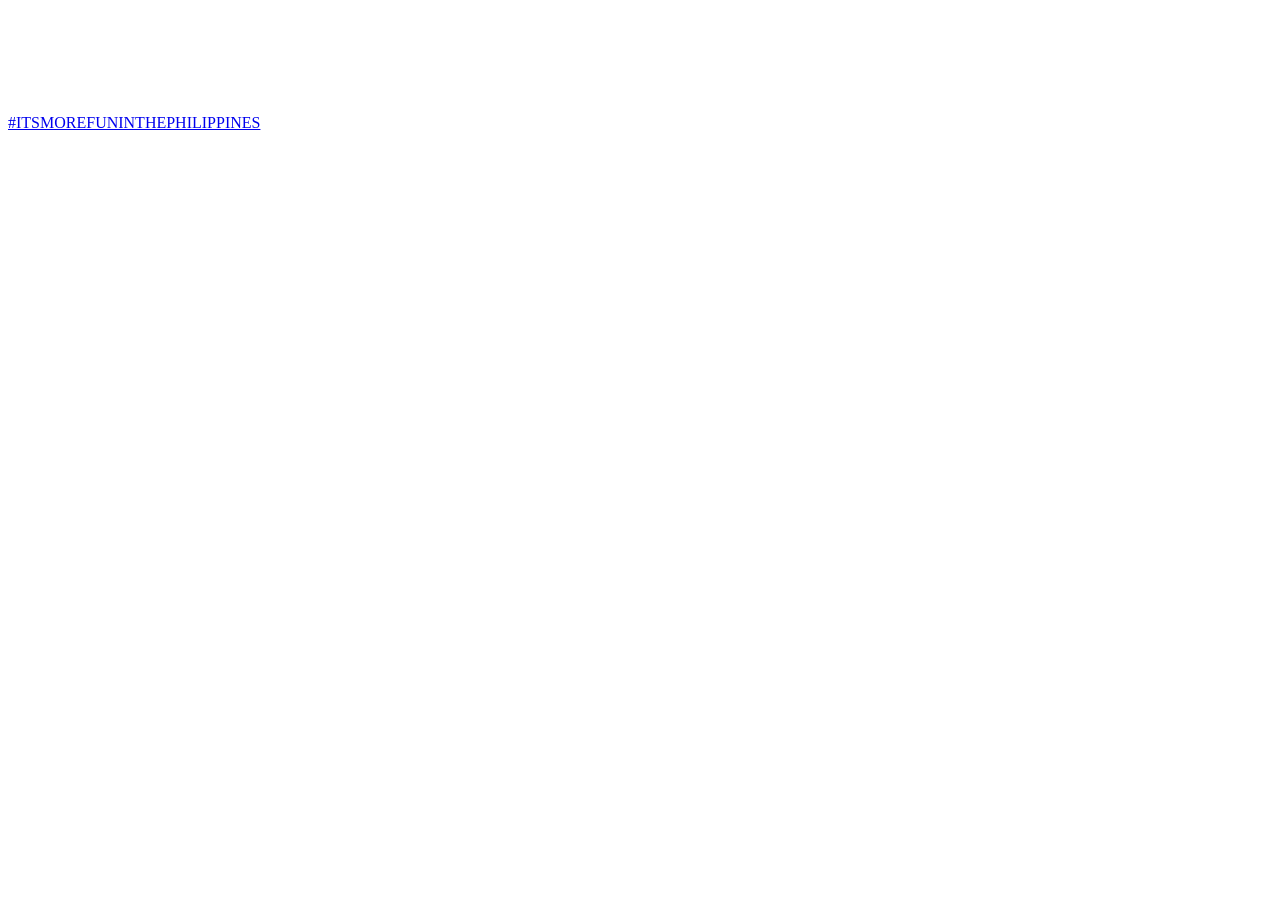
==== index.html @ 75cfe148 "Add root index.html Co-Authored-By: Claude Sonnet 4.6 <noreply@anthropic.com>" ====
<!DOCTYPE html>

<html>
    <head>
        <meta charset="utf-8">
        <meta http-equiv="X-UA-Compatible" content="IE=edge">
        <title></title>
        <meta name="description" content="">
        <meta name="viewport" content="width=device-width, initial-scale=1">
        <link rel="stylesheet" href="css/style.css">
    </head>
    <body>
        <div id="ABOUT">
            <h1 style="color: white">ABOUT</h1>
            <p style="color: white">EXPLORE THE PHILIPPINES USING OUR CLICKABLE HASHTAG!</p>
            <a class="hashtag" href="../sketch1/index.html">#ITSMOREFUNINTHEPHILIPPINES</a>
        </div>

       

        

        
        
        
        
    </body>
</html>
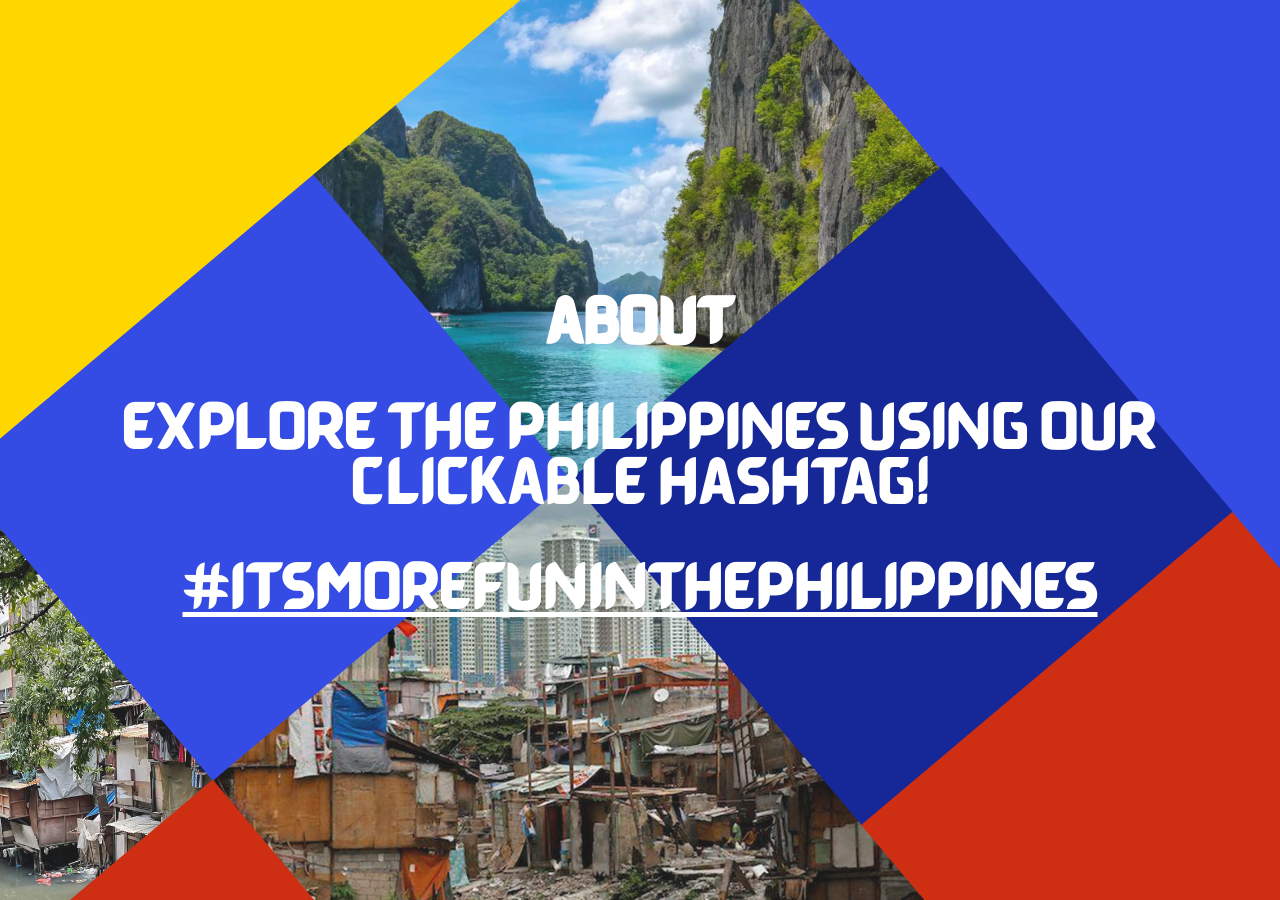
==== commit fa895fea: "Fix hashtag link path to sketch1 href was pointing one level above root; corrected to relative sketc" ====
--- a/index.html
+++ b/index.html
@@ -13,7 +13,7 @@
         <div id="ABOUT">
             <h1 style="color: white">ABOUT</h1>
             <p style="color: white">EXPLORE THE PHILIPPINES USING OUR CLICKABLE HASHTAG!</p>
-            <a class="hashtag" href="../sketch1/index.html">#ITSMOREFUNINTHEPHILIPPINES</a>
+            <a class="hashtag" href="sketch1/index.html">#ITSMOREFUNINTHEPHILIPPINES</a>
         </div>
 
        
--- a/css/style.css
+++ b/css/style.css
@@ -0,0 +1,47 @@
+body {
+    background-image: url("../img/aboutme.png");
+    background-repeat: no-repeat;
+    background-size: cover;
+    background-position: center;
+    background-attachment: fixed;
+    margin: 0;
+    height: 100vh;
+    display: flex;
+    justify-content: center;
+    align-items: center;
+}
+
+#ABOUT {
+    text-align: center;
+}
+
+@font-face {
+    font-family: 'Barabara';
+    src: url('../font/BARABARA-final.otf') format('opentype');
+}
+
+
+h1, p, .hashtag {
+    font-family: 'Barabara', sans-serif;
+    font-size: 50px;
+}
+
+.hashtag {
+    color: white;
+    transition: text-shadow 0.3s ease, color 0.3s ease;
+    cursor: default;
+}
+
+.hashtag:hover {
+    color: #FFD700;
+    text-shadow: 0 0 8px #FFD700, 0 0 20px #FFD700, 0 0 40px #FFD700;
+}
+
+h3 {
+    font-size: 40px;
+    position: fixed;
+    left: 50%;
+    bottom: 20px;
+    transform: translate(-50%, -50%);
+    margin: 0 auto;
+}
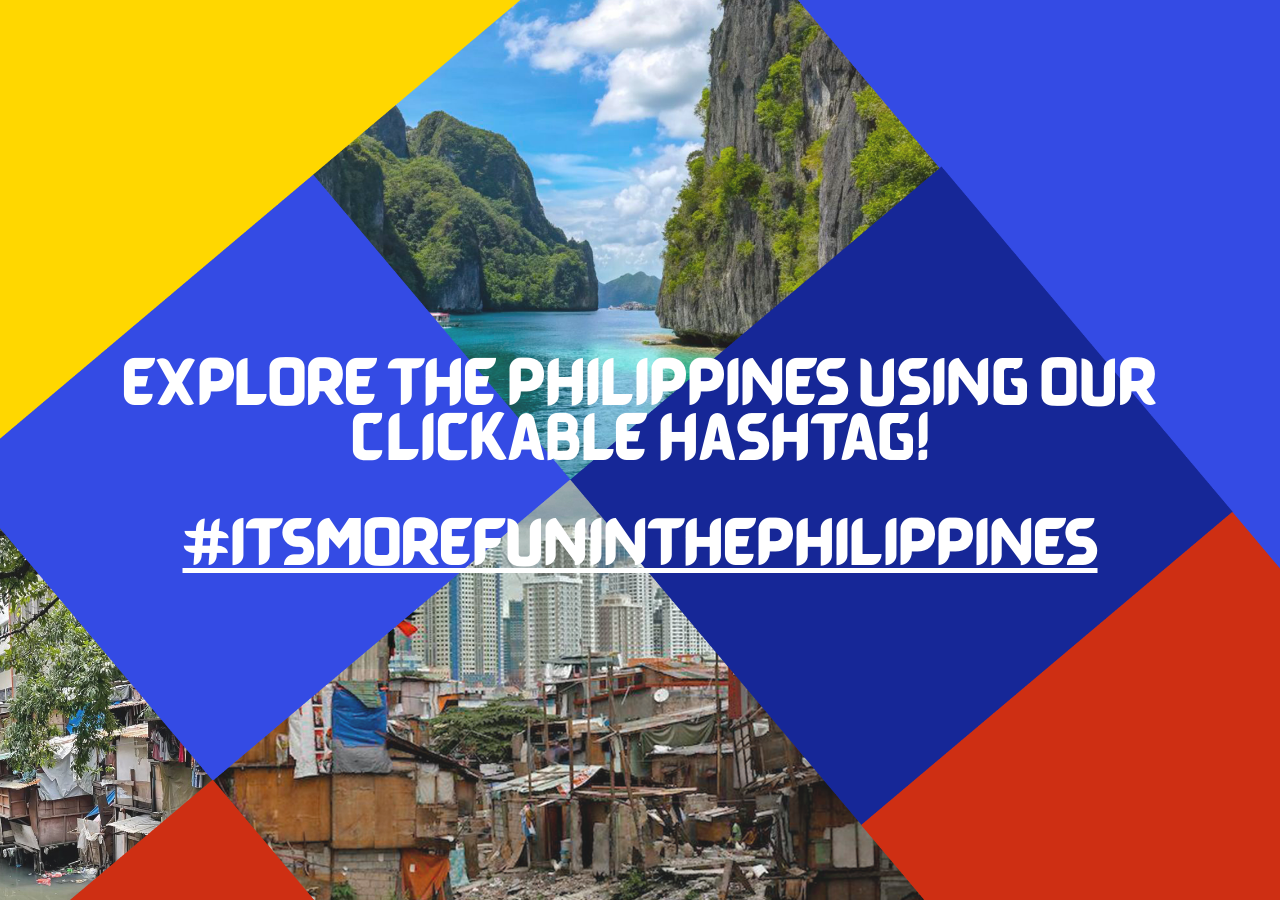
==== commit cd37af88: "Fix sketch2 fullscreen and background bleed, add viewport to root - Link style.css in sketch2/index." ====
--- a/index.html
+++ b/index.html
@@ -6,12 +6,12 @@
         <meta http-equiv="X-UA-Compatible" content="IE=edge">
         <title></title>
         <meta name="description" content="">
-        <meta name="viewport" content="width=device-width, initial-scale=1">
+        <meta name="viewport" content="width=device-width, initial-scale=1.0, maximum-scale=1.0, user-scalable=no">
         <link rel="stylesheet" href="css/style.css">
     </head>
     <body>
         <div id="ABOUT">
-            <h1 style="color: white">ABOUT</h1>
+            <h1 style="color: white"></h1>
             <p style="color: white">EXPLORE THE PHILIPPINES USING OUR CLICKABLE HASHTAG!</p>
             <a class="hashtag" href="sketch1/index.html">#ITSMOREFUNINTHEPHILIPPINES</a>
         </div>
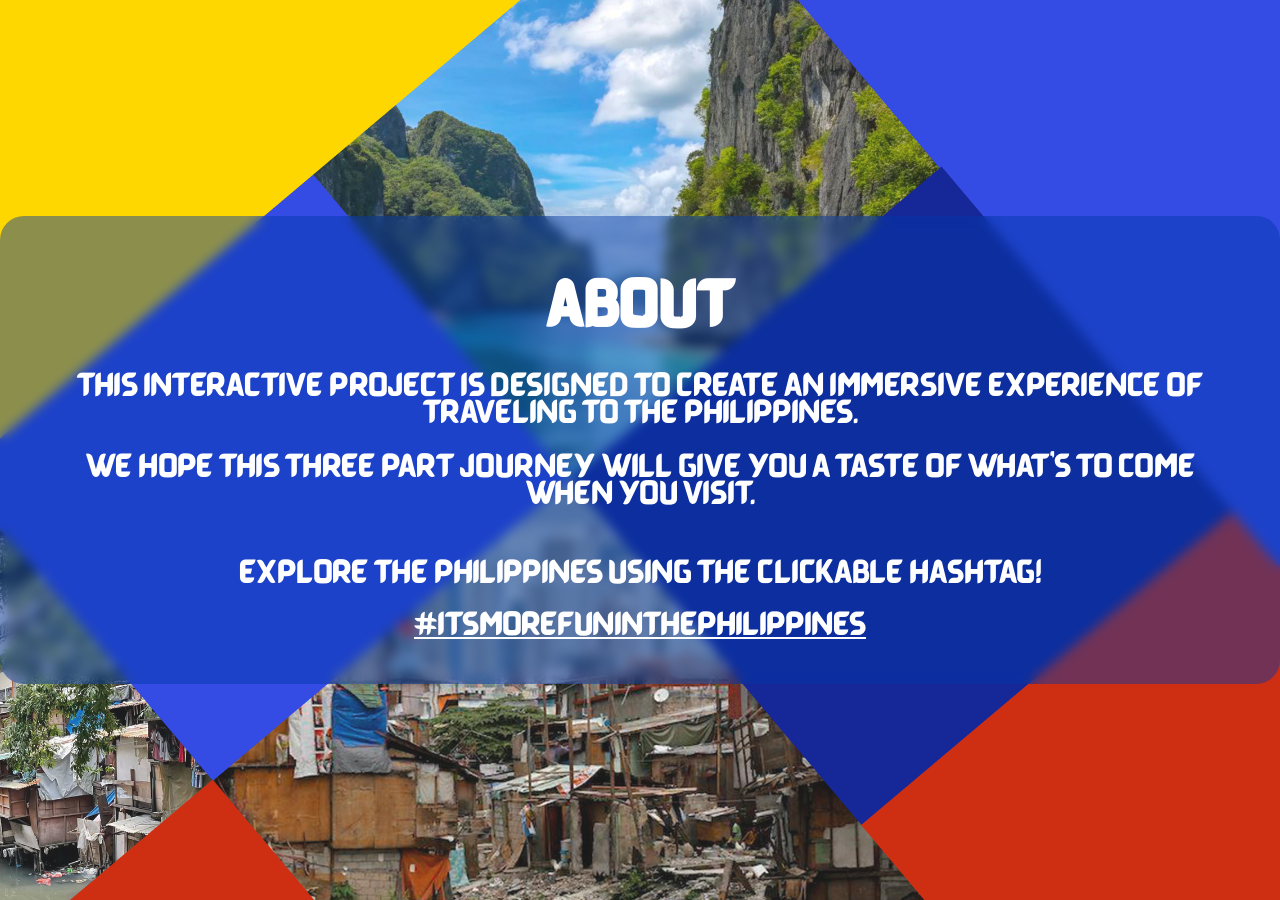
==== commit 24cf7be0: "Update sketch2 and sketch3 text, fix root index Co-Authored-By: Claude Sonnet 4.6 <noreply@anthropic" ====
--- a/index.html
+++ b/index.html
@@ -11,9 +11,11 @@
     </head>
     <body>
         <div id="ABOUT">
-            <h1 style="color: white"></h1>
-            <p style="color: white">EXPLORE THE PHILIPPINES USING OUR CLICKABLE HASHTAG!</p>
-            <a class="hashtag" href="sketch1/index.html">#ITSMOREFUNINTHEPHILIPPINES</a>
+            <h1 style="color: white">ABOUT</h1>
+            <p style="color: white; font-size: 25px;">THIS INTERACTIVE PROJECT IS DESIGNED TO CREATE AN IMMERSIVE EXPERIENCE OF TRAVELING TO THE PHILIPPINES.<br><br>WE HOPE THIS THREE PART JOURNEY WILL GIVE YOU A TASTE OF WHAT'S TO COME WHEN YOU VISIT.</p>
+            <p style="color: white; font-size: 25px;"><BR>EXPLORE THE PHILIPPINES USING THE CLICKABLE HASHTAG!</p>
+            <a style="font-size: 25px;" class="hashtag" href="sketch1/index.html">#ITSMOREFUNINTHEPHILIPPINES</a>
+            
         </div>
 
        
--- a/css/style.css
+++ b/css/style.css
@@ -13,6 +13,11 @@
 
 #ABOUT {
     text-align: center;
+    background: rgba(0, 56, 168, 0.45);
+    border-radius: 24px;
+    padding: 40px 60px;
+    backdrop-filter: blur(6px);
+    -webkit-backdrop-filter: blur(6px);
 }
 
 @font-face {
